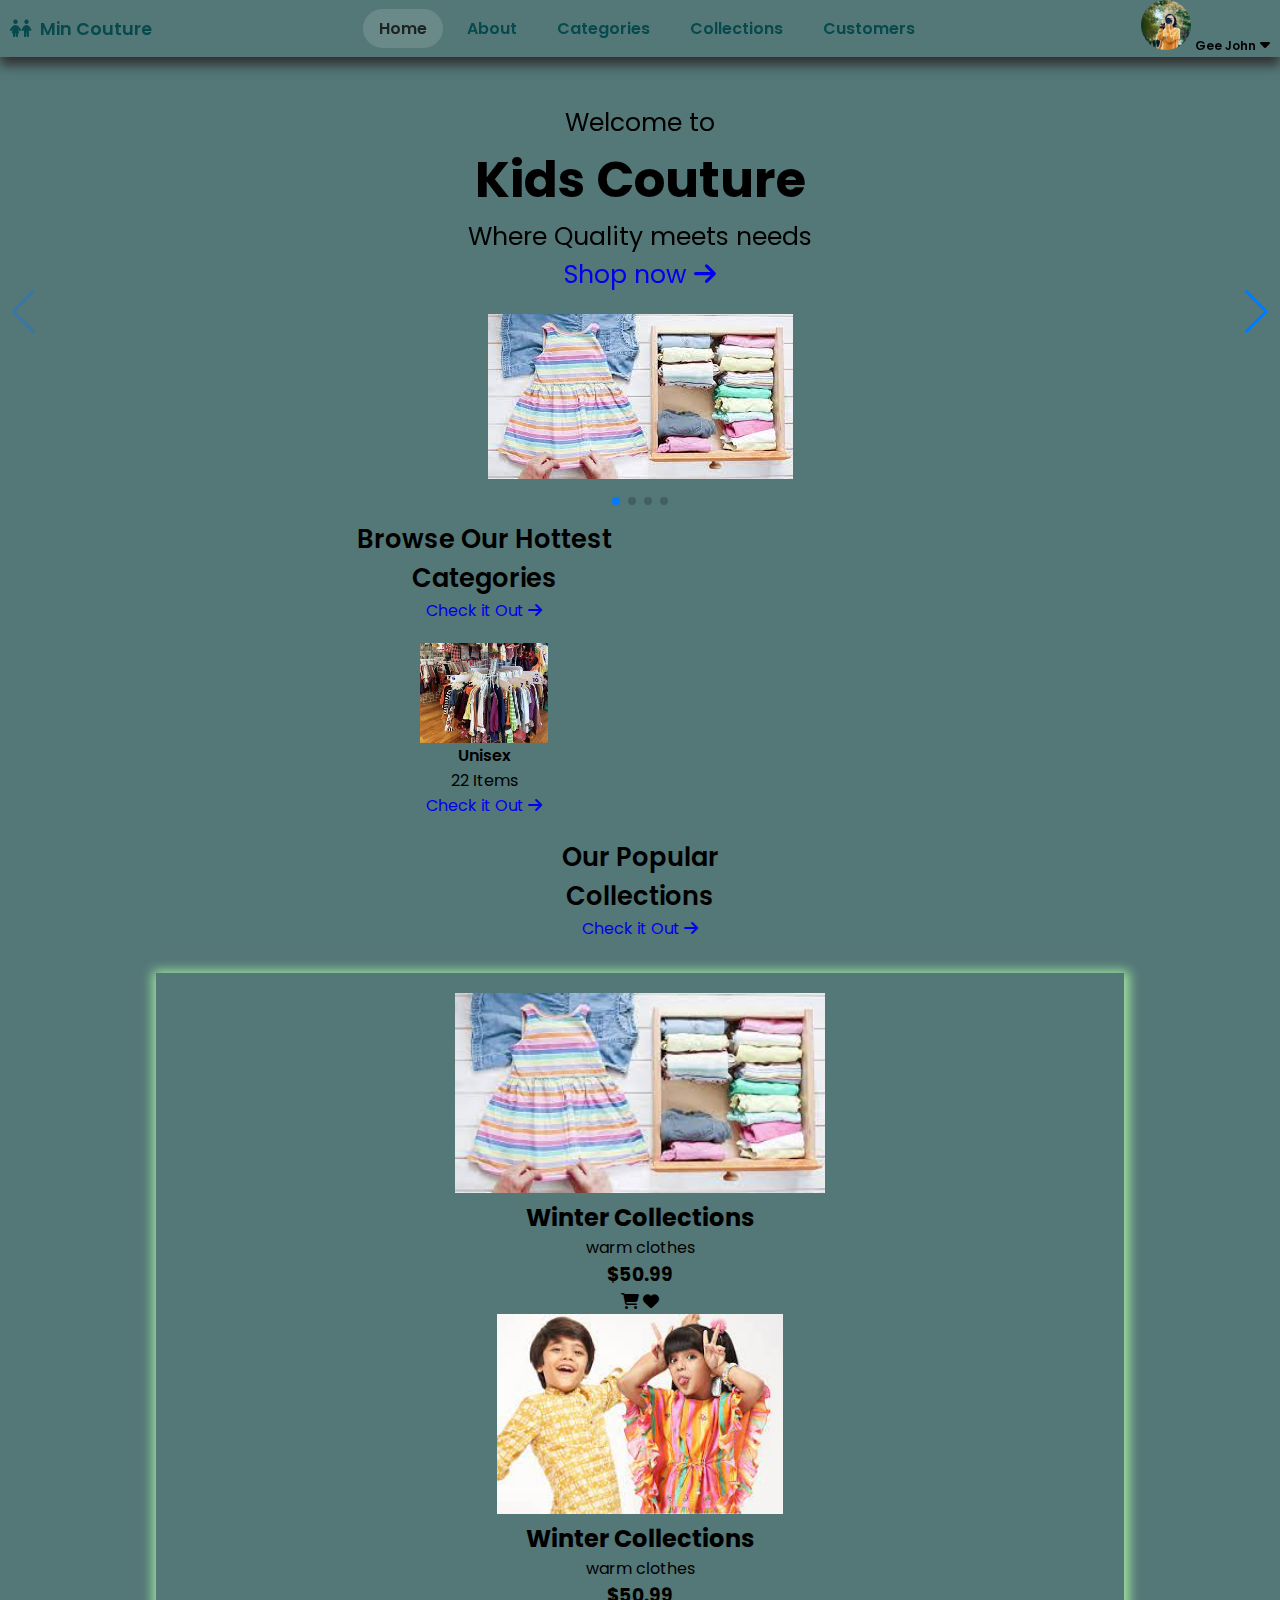
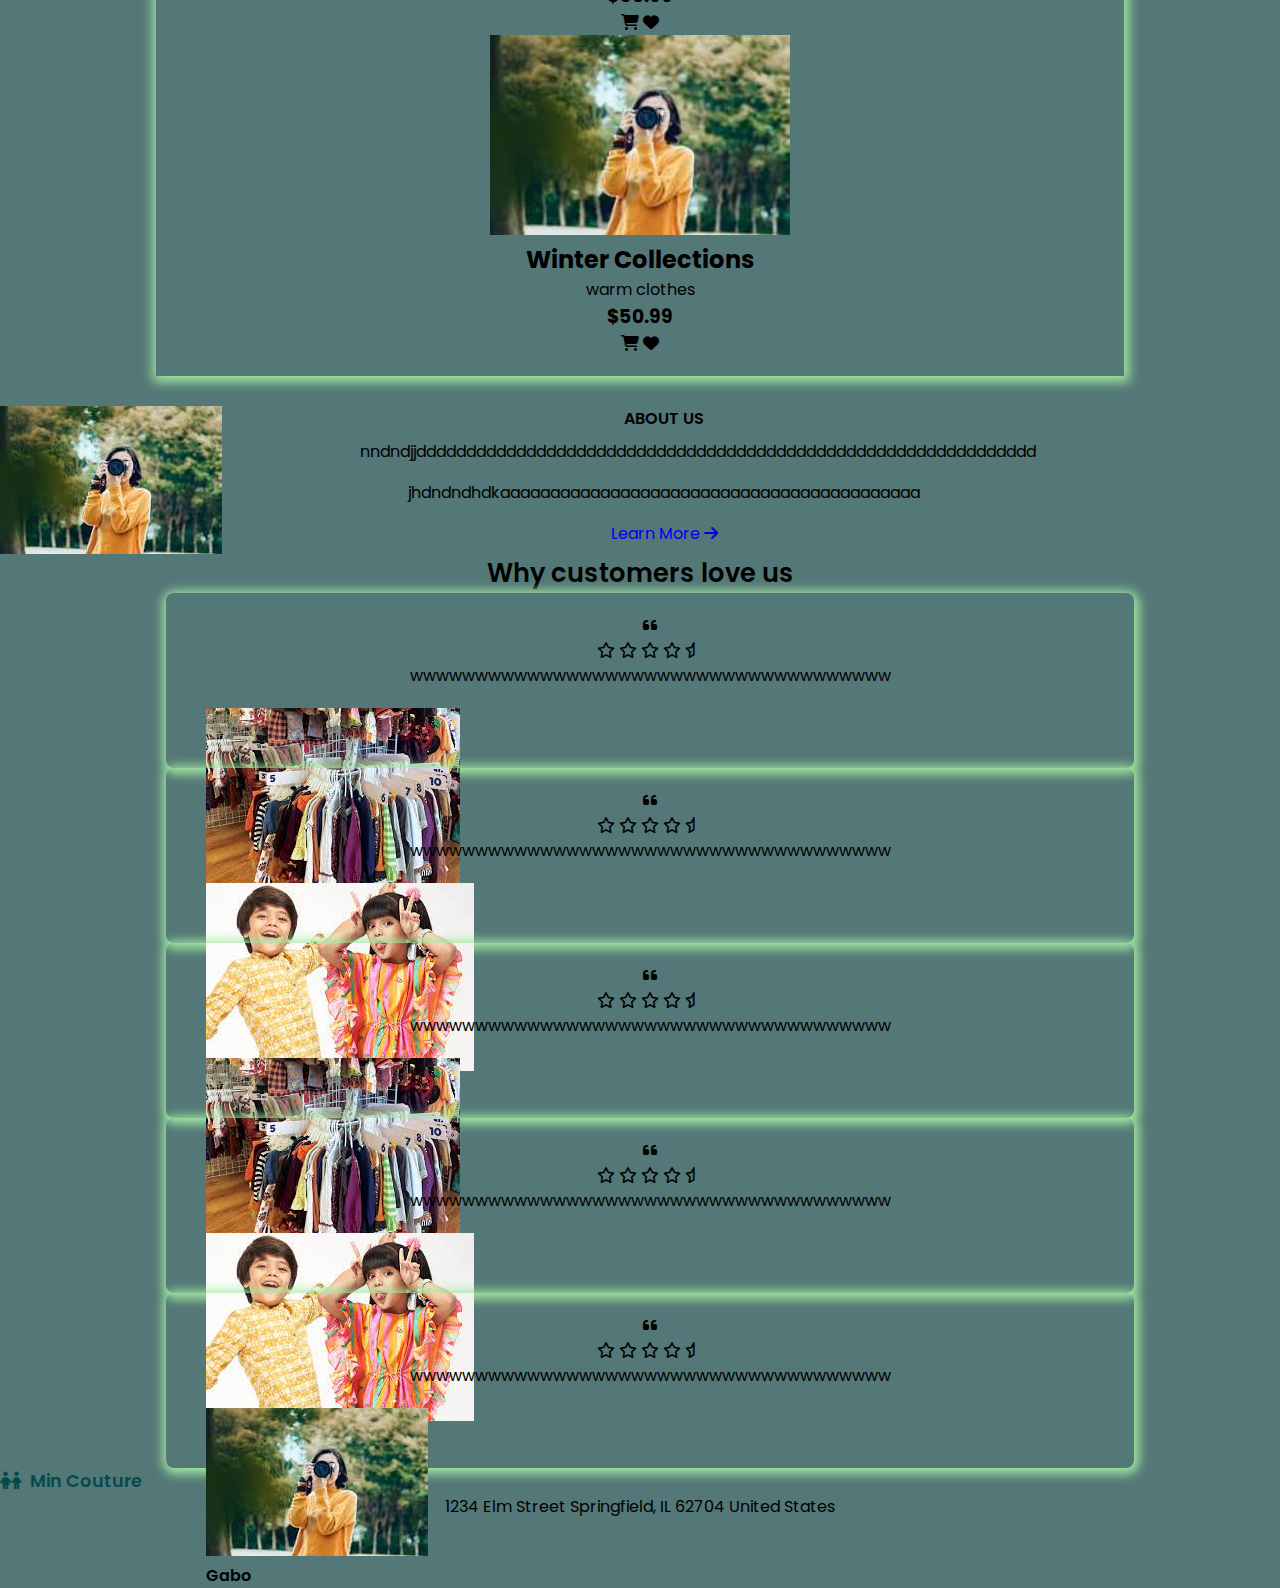
==== index.html @ 8ba25b5c "first commit" ====
<!DOCTYPE html>
<html lang="en">
<head>
    <meta charset="UTF-8">
    <meta name="viewport" content="width=device-width, initial-scale=1.0">
    <title>Responsive Ecommerce Store</title>
    <!-- Link Swiper's CSS -->
    <link rel="stylesheet" href="https://cdn.jsdelivr.net/npm/swiper@11/swiper-bundle.min.css" />
    
    <!-- Google Fonts -->
    <link rel="preconnect" href="https://fonts.googleapis.com">
    <link rel="preconnect" href="https://fonts.gstatic.com" crossorigin>
    <link href="https://fonts.googleapis.com/css2?family=Oswald:wght@200..700&family=Platypi:ital,wght@0,300..800;1,300..800&family=Poppins:ital,wght@0,100;0,200;0,300;0,400;0,500;0,600;0,700;0,800;0,900&family=Roboto+Mono:ital,wght@0,100..700;1,100..700&display=swap" 
    rel="stylesheet">
    
    <!-- Font Awesome -->
    <link rel="stylesheet" href="https://cdnjs.cloudflare.com/ajax/libs/font-awesome/6.5.2/css/all.min.css"/>
    
    <!-- Link to CSS -->
    <link rel="stylesheet" href="style.css">
</head>
<body>
    <header>
        <a href="#" class="logo"><i class="fa-solid fa-children"></i>Min Couture</a>
        <span class="menu-icon"><i class="fa-solid fa-bars"></i></span>
        <ul class="Navbar">
            <li><a href="#home" class="home-active">Home</a></li>
            <li><a href="#about">About</a></li>
            <li><a href="#categories">Categories</a></li>
            <li><a href="#collections">Collections</a></li>
            <li><a href="#customers">Customers</a></li>
        </ul>
        <div id="profile">
            <img src="images/download.jpg" alt="">
            <span>Gee John</span>
            <i class="fa-solid fa-caret-down"></i>
        </div>
    </header>
    <section class="home swiper" id="home">
        <div class="swiper-wrapper">
            <!-- Slide 1 -->
            <div class="swiper-slide">
                <div class="welcome-text">
                    <span>Welcome to</span>
                    <h1>Kids Couture</h1>
                    <p>Where Quality meets needs</p>
                    <a href="#" class="btn">Shop now <i class="fa-solid fa-arrow-right"></i></a>
                </div>
                <img src="images/home2.jpg" alt="">
            </div>
            <!-- Slide 2 -->
            <div class="swiper-slide">
                <div class="welcome-text">
                    <span>Welcome to</span>
                    <h1>Kids Couture</h1>
                    <p>Where Quality meets needs</p>
                    <a href="#" class="btn">Shop now <i class="fa-solid fa-arrow-right"></i></a>
                </div>
                <img src="images/home.jpg" alt="">
            </div>
            <!-- Slide 3 -->
            <div class="swiper-slide">
                <div class="welcome-text">
                    <span>Welcome to</span>
                    <h1>Kids Couture</h1>
                    <p>Where Quality meets needs</p>
                    <a href="#" class="btn">Shop now <i class="fa-solid fa-arrow-right"></i></a>
                </div>
                <img src="images/img1.jpg" alt="">
            </div>
            <!-- Slide 4 -->
            <div class="swiper-slide">
                <div class="welcome-text">
                    <span>Welcome to</span>
                    <h1>Kids Couture</h1>
                    <p>Where Quality meets needs</p>
                    <a href="#" class="btn">Shop now <i class="fa-solid fa-arrow-right"></i></a>
                </div>
                <img src="images/download.jpg" alt="">
            </div>
        </div>
       
        <!-- Swiper Controls -->
        <div class="swiper-button-next"></div>
        <div class="swiper-button-prev"></div>
        <div class="swiper-pagination"></div>
    </section>
    <section id="categories">
        <div class="text">
            <h1>Browse Our Hottest <br><span>Categories</span></h1>
             <a href="#" class="btn">Check it Out <i class="fa-solid fa-arrow-right"></i></a>
        </div>
         <div class="categories-container">
            <div class="box">
                <!--add more imgs & categories-->
                <img src="images/img1.jpg" alt="">
                <h2>Unisex</h2>
                <span>22 Items</span>
                <a href="#" class="btn">Check it Out <i class="fa-solid fa-arrow-right"></i></a>
            </div>
        </div>
    </section>
    <section id="collections">
         <div class="text">
            <h1>Our Popular <br><span>Collections</span></h1>
             <a href="#" class="btn">Check it Out <i class="fa-solid fa-arrow-right"></i></a>
        </div>
        <div class="collections-container">
            <div class="box">
                <!--add more imgs & categories-->
                <img src="images/home2.jpg" alt="">
                <h2>Winter Collections</h2>
                <span>warm clothes</span>
                <h3 class="price">$50.99</h3>
                <i class="fa-solid fa-cart-shopping"></i>
                <i class="fa-solid fa-heart"></i>
                <!--add more imgs & collections-->
                <img src="images/home.jpg" alt="">
                <h2>Winter Collections</h2>
                <span>warm clothes</span>
                <h3 class="price">$50.99</h3>
                <i class="fa-solid fa-cart-shopping"></i>
                <i class="fa-solid fa-heart"></i>
                <img src="images/download.jpg" alt="">
                <h2>Winter Collections</h2>
                <span>warm clothes</span>
                <h3 class="price">$50.99</h3>
                <i class="fa-solid fa-cart-shopping"></i>
                <i class="fa-solid fa-heart"></i>

            </div>
        </div>
    </section>
    <section class="about">
        <img src="images/download.jpg" alt="">
        <div class="about-text">
            <span>About Us</span>
            <p>nndndjjdddddddddddddddddddddddddddddddddddddddddddddddddddddddddddddd</p>
            <p>jhdndndhdkaaaaaaaaaaaaaaaaaaaaaaaaaaaaaaaaaaaaaaaaaa</p>
            <a href="#" class="btn">Learn More <i class="fa-solid fa-arrow-right"></i></a>
        </div>
    </section>
    <section class="customer" id="customer">
      <h2>Why customers love us</h2>
      <div class="customer-container">
        <div class="box">
            <i class="fa-solid fa-quote-left"></i>
            <div class="stars">
             <i class="fa-regular fa-star"></i>
             <i class="fa-regular fa-star"></i>
             <i class="fa-regular fa-star"></i>
             <i class="fa-regular fa-star"></i>
             <i class="fa-regular fa-star-half"></i>
            </div>
            <p>wwwwwwwwwwwwwwwwwwwwwwwwwwwwwwwwwwwww</p>
            <div class="reviews">
                <img src="images/img1.jpg" alt="">
                <h3>Gabo</h3>
            </div>
        </div>
        <div class="box">
            <i class="fa-solid fa-quote-left"></i>
            <div class="stars">
             <i class="fa-regular fa-star"></i>
             <i class="fa-regular fa-star"></i>
             <i class="fa-regular fa-star"></i>
             <i class="fa-regular fa-star"></i>
             <i class="fa-regular fa-star-half"></i>
            </div>
            <p>wwwwwwwwwwwwwwwwwwwwwwwwwwwwwwwwwwwww</p>
            <div class="reviews">
                <img src="images/home.jpg" alt="">
                <h3>Gabo</h3>
            </div>
        </div>
        <div class="box">
            <i class="fa-solid fa-quote-left"></i>
            <div class="stars">
             <i class="fa-regular fa-star"></i>
             <i class="fa-regular fa-star"></i>
             <i class="fa-regular fa-star"></i>
             <i class="fa-regular fa-star"></i>
             <i class="fa-regular fa-star-half"></i>
            </div>
            <p>wwwwwwwwwwwwwwwwwwwwwwwwwwwwwwwwwwwww</p>
            <div class="reviews">
                <img src="images/img1.jpg" alt="">
                <h3>Gabo</h3>
            </div>
        </div>
        <div class="box">
            <i class="fa-solid fa-quote-left"></i>
            <div class="stars">
             <i class="fa-regular fa-star"></i>
             <i class="fa-regular fa-star"></i>
             <i class="fa-regular fa-star"></i>
             <i class="fa-regular fa-star"></i>
             <i class="fa-regular fa-star-half"></i>
            </div>
            <p>wwwwwwwwwwwwwwwwwwwwwwwwwwwwwwwwwwwww</p>
            <div class="reviews">
                <img src="images/home.jpg" alt="">
                <h3>Gabo</h3>
            </div>
        </div>
        <div class="box">
            <i class="fa-solid fa-quote-left"></i>
            <div class="stars">
             <i class="fa-regular fa-star"></i>
             <i class="fa-regular fa-star"></i>
             <i class="fa-regular fa-star"></i>
             <i class="fa-regular fa-star"></i>
             <i class="fa-regular fa-star-half"></i>
            </div>
            <p>wwwwwwwwwwwwwwwwwwwwwwwwwwwwwwwwwwwww</p>
            <div class="reviews">
                <img src="images/download.jpg" alt="">
                <h3>Gabo</h3>
            </div>
        </div>
      </div>  
    </section>
    <section class="footer" id="footer">
        <div class="footer-box">
            <a href="#" class="logo"><i class="fa-solid fa-children"></i>Min Couture</a>
             <p>1234 Elm Street Springfield, IL 62704 United States</p>
        </div>
    </section>
    <!-- Swiper JS -->
    <script src="https://cdn.jsdelivr.net/npm/swiper@11/swiper-bundle.min.js"></script>
    <!-- Custom JS -->
    <script src="script.js"></script>
</body>
</html>
---- style.css ----
*{
    font-family: "Poppins", sans-serif;
    box-sizing: border-box;
    list-style: none;
    scroll-padding-top: 2rem;
    scroll-behavior: smooth;
    margin: 0;
    padding: 0;
    text-decoration: none;
}

body{
    color: black;
    background-color: rgb(84, 119, 119);
}
header{
    position: fixed;
    display: flex;
    justify-content: space-between;
    align-items: center;
    width: 100%;
    top: 0;
    right: 0;
    z-index: 1000;
    padding: 0px 10px;
    box-shadow: 0 8px 11px rgb(49, 48, 48);
    cursor: pointer;
    transition: 0.5s;
}
.logo{
    display: flex;
    align-items: center;
    font-weight: 600;
    column-gap: 0.5rem;
    color: rgb(6, 74, 77);
    font-size: 1.1rem;
}
.menu-icon{
    z-index: 1000;
    cursor: pointer;
    font-size: 24px;
    display: none;
}
.Navbar{
    display: flex ;
    column-gap: 0.5rem;
    font-weight: 600;
}
.Navbar a{
    padding: 0.5rem 1rem;
    color: rgb(6, 74, 77);  
}
.Navbar a:hover,
.Navbar .home-active{
    background: rgb(106, 138, 138);
    color: rgb(29, 36, 33);
    border-radius: 5rem;
    transition: 0.5s;
}
#profile img {
    object-position: center;
    object-fit: cover;
    width: 50px;
    height: 50px;
    border-radius: 50%;
}
#profile span{
    font-size: 12px;
    font-weight: 600;
}

section{
    position: relative;
    top: 6.5rem;
    text-align: center;
}

.container{
    position: relative;
    width: 100%;
    min-height: 640px;
    display: flex;
    align-items: center;
    justify-content: center;
    overflow: hidden;
}
.container img {
    position: absolute;
    width: 100%;
    height: auto;
    top: 0;
    left: 0;
}
.welcome-text{
    position: relative;
    font-size: 25px;
    padding-bottom: 20px;
}
.text h1{
    font-size: 1.6rem;
    font-weight: 600;
}
#categories{
    max-width: 968px;  
}
.categories-container .box{
    position: relative;
    display: flex;
    align-items: center;
    flex-direction: column;
    padding: 20px;
    border-radius: 0.5rem;
}
/*increase imgs*/
.categories-container .box img{
    width: 100%;
    object-position: center;
    object-fit: contain;
    height: 100px;
}
.categories-container .box h2 {
    font-weight: 600;
    font-size: 1rem;
}
#collections{
    max-width: 968px;
    margin-left: auto;
    margin-right: auto;
}
.collections-container{
    display: grid;
    grid-template-columns: repeat(auto-fit, minmax(188px, auto));
    gap: 1.5rem;
    margin-top: 2rem;
}
.collections-container .box{
    box-shadow: 1px 2px 11px 4px rgb(161, 233, 161);
    padding: 20px;
}
.collections-container .box img{
    width: 100%;
    height: 200px;
    object-position: center;
    object-fit: contain;
}
/*css patch maker*/
.about{
    margin-top: 30px;
    max-width: 968px;
    margin-left: 0;
    display: grid;
    grid-template-columns: repeat(auto-fit, minmax(21rem, auto));
    gap: 1.5rem;
    margin-right: 0;
}
.about-text span{
    text-transform: uppercase;
    font-weight: 600;
}
.about-text p{
    margin: 0.5rem 0 1rem;
}
.customer{
    max-width: 968px;
    margin-left: auto;
    margin-right: auto;
}
.customers-container{
    display: grid;
    grid-template-columns: repeat(auto-fit, minmax(280px, auto));
    gap: 1.5rem;
    margin-top: 2rem;
}
.customer h2{
    text-align: center;
    font-size: 1.6rem;
    font-weight: 600;
}
.customer-container .box{
    box-shadow: 1px 2px 11px 4px rgb(161, 233, 161);
    padding: 20px;
    border-radius: 0.5rem;
    border-bottom: 7px rgb(81, 121, 81);
}
.customer-container .box{
    transform: translate(10px);
    transition: 0.2s all linear;
}
.reviews{
    width: 60px;
    height: 60px;
    border-radius: 50%;
    object-fit: cover;
    object-position: center;
    padding: 20px;
}
.reviews h3{
    font-size: 1rem;
    font-weight: 600;
}
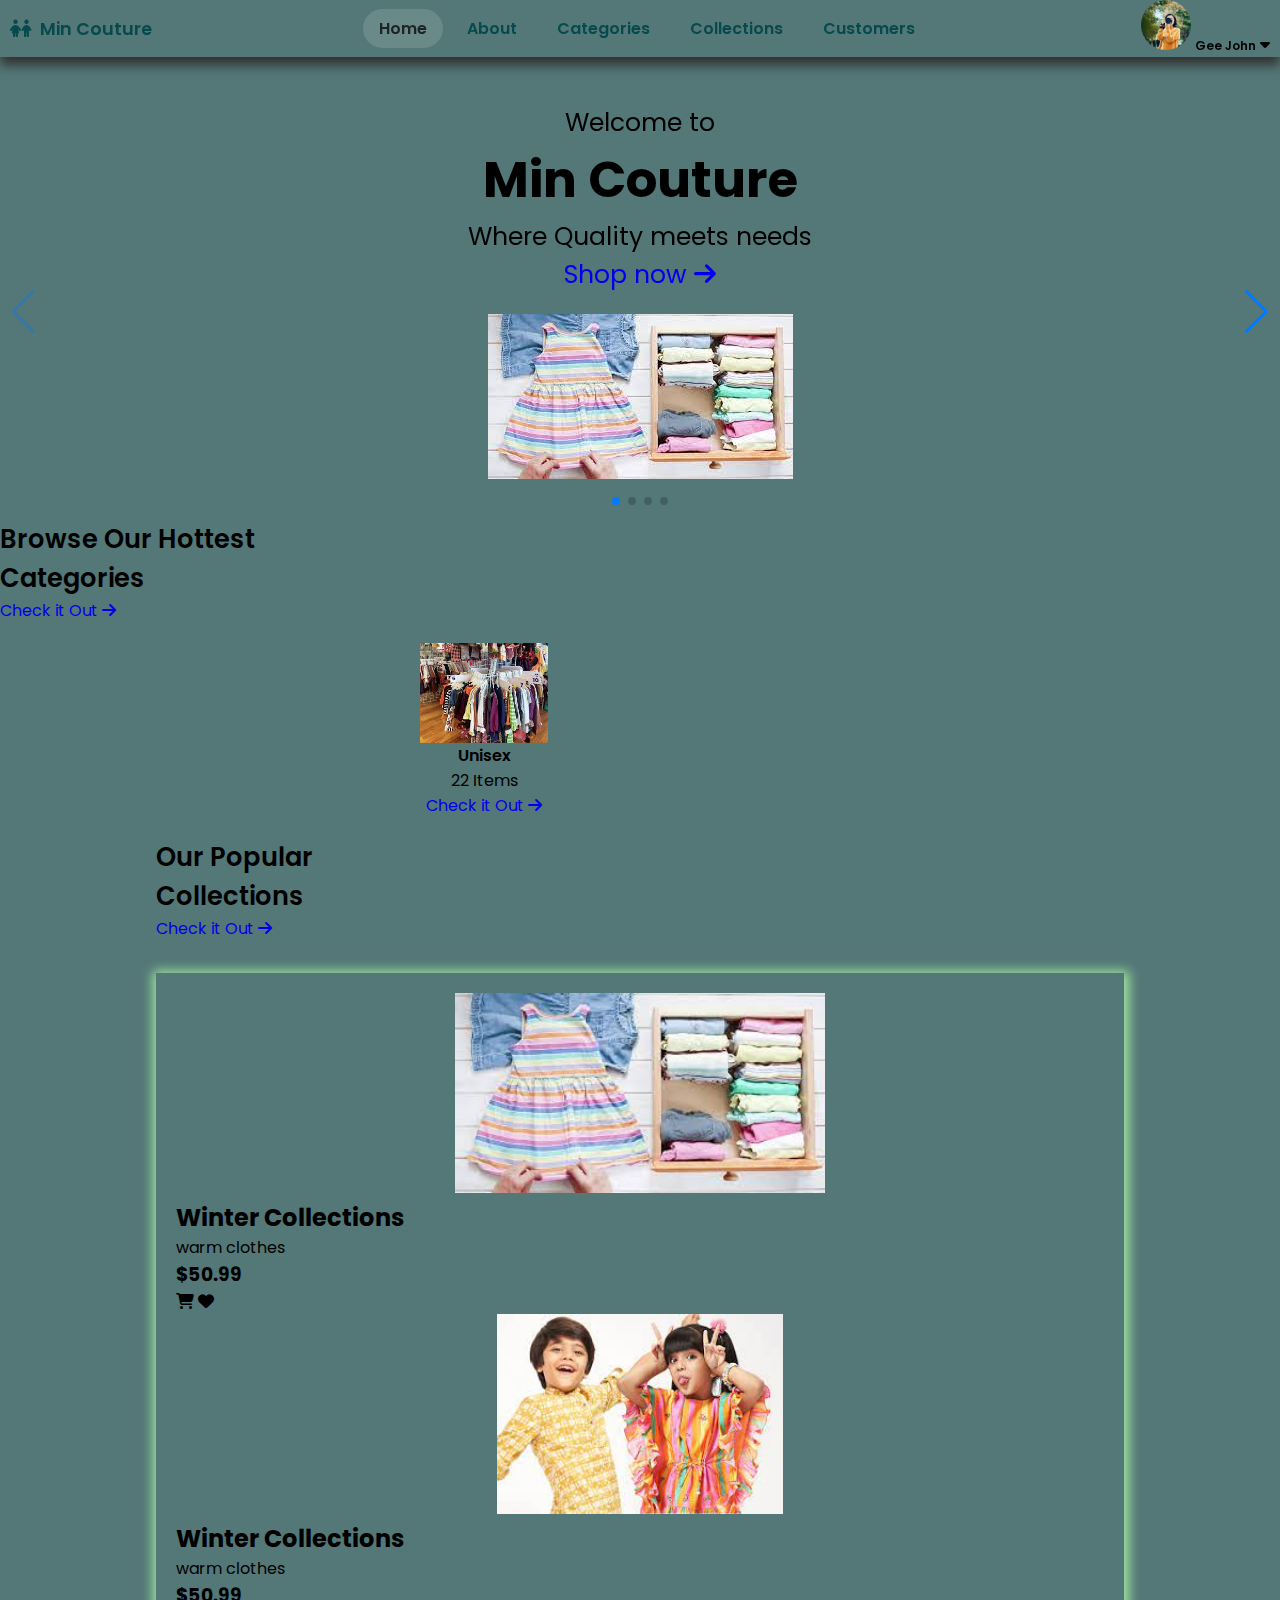
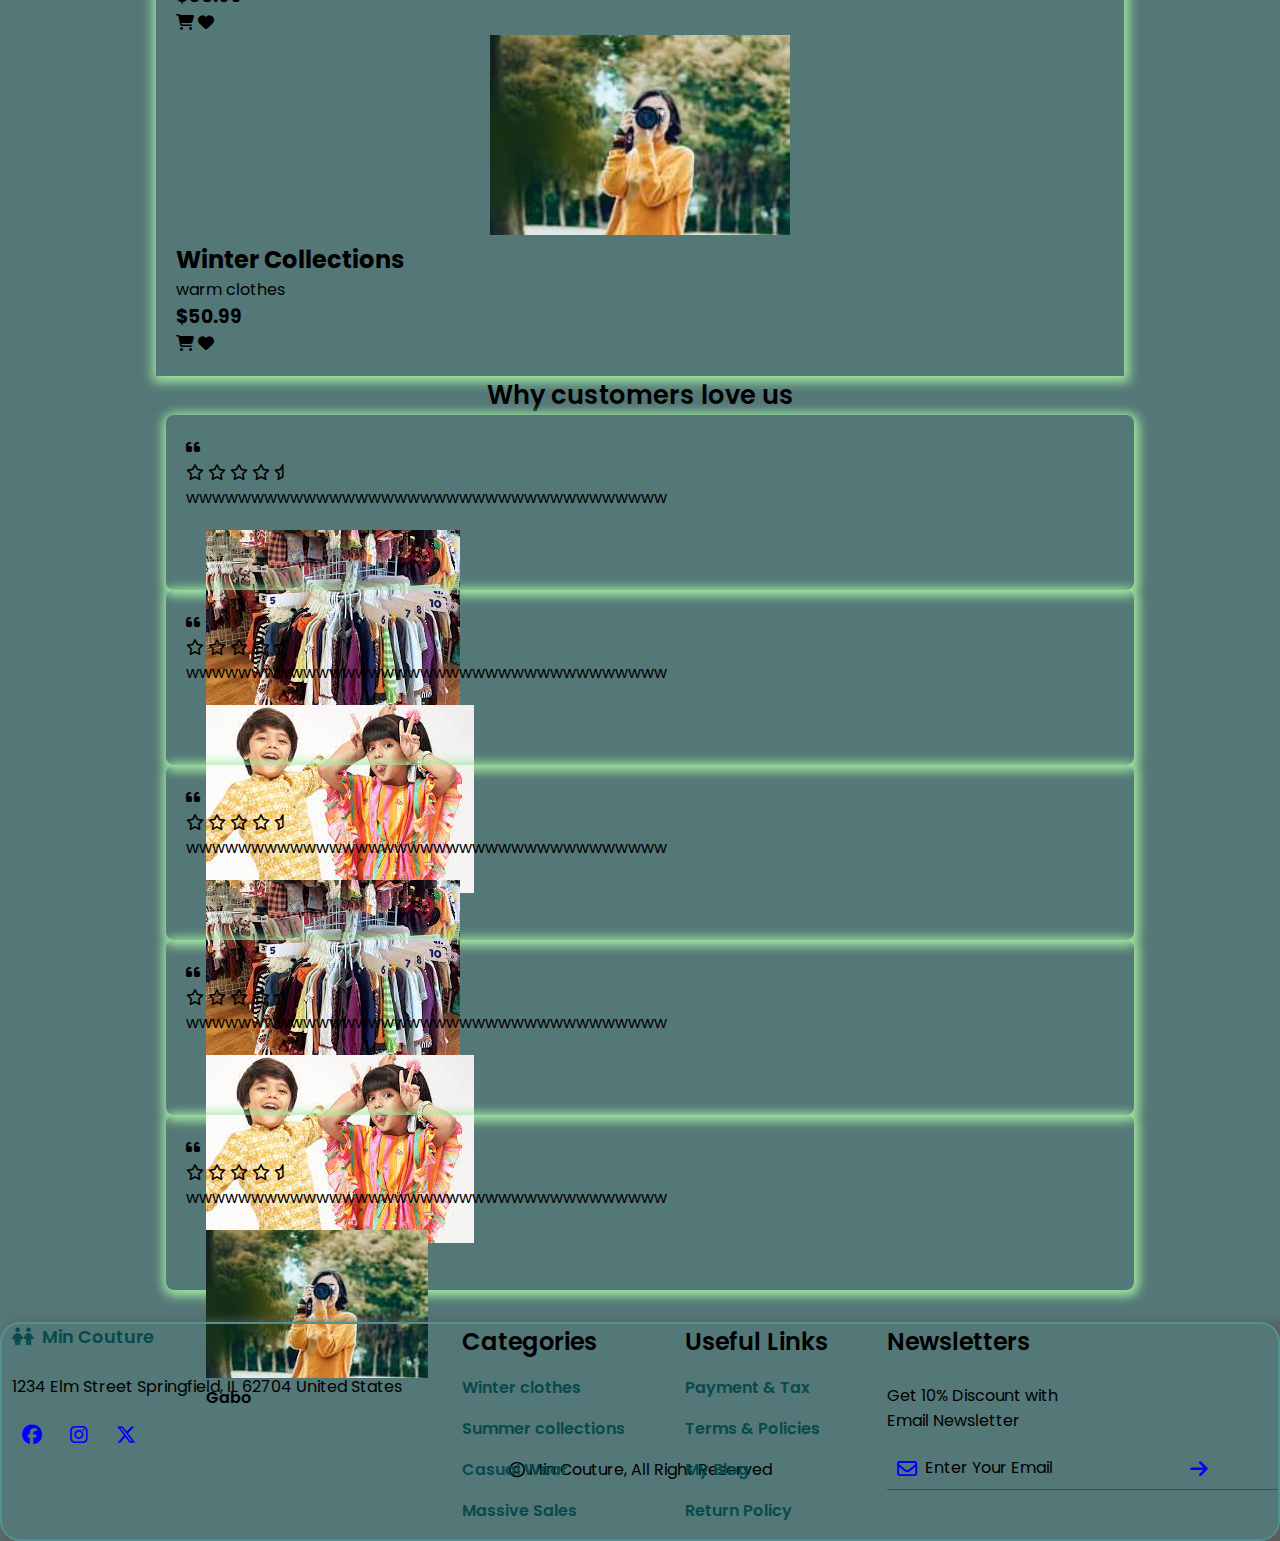
==== commit c3ef3146: "added about html" ====
--- a/index.html
+++ b/index.html
@@ -42,7 +42,7 @@
             <div class="swiper-slide">
                 <div class="welcome-text">
                     <span>Welcome to</span>
-                    <h1>Kids Couture</h1>
+                    <h1>Min Couture</h1>
                     <p>Where Quality meets needs</p>
                     <a href="#" class="btn">Shop now <i class="fa-solid fa-arrow-right"></i></a>
                 </div>
@@ -52,7 +52,7 @@
             <div class="swiper-slide">
                 <div class="welcome-text">
                     <span>Welcome to</span>
-                    <h1>Kids Couture</h1>
+                    <h1>Min Couture</h1>
                     <p>Where Quality meets needs</p>
                     <a href="#" class="btn">Shop now <i class="fa-solid fa-arrow-right"></i></a>
                 </div>
@@ -62,7 +62,7 @@
             <div class="swiper-slide">
                 <div class="welcome-text">
                     <span>Welcome to</span>
-                    <h1>Kids Couture</h1>
+                    <h1>Min Couture</h1>
                     <p>Where Quality meets needs</p>
                     <a href="#" class="btn">Shop now <i class="fa-solid fa-arrow-right"></i></a>
                 </div>
@@ -72,7 +72,7 @@
             <div class="swiper-slide">
                 <div class="welcome-text">
                     <span>Welcome to</span>
-                    <h1>Kids Couture</h1>
+                    <h1>Min Couture</h1>
                     <p>Where Quality meets needs</p>
                     <a href="#" class="btn">Shop now <i class="fa-solid fa-arrow-right"></i></a>
                 </div>
@@ -131,15 +131,7 @@
             </div>
         </div>
     </section>
-    <section class="about">
-        <img src="images/download.jpg" alt="">
-        <div class="about-text">
-            <span>About Us</span>
-            <p>nndndjjdddddddddddddddddddddddddddddddddddddddddddddddddddddddddddddd</p>
-            <p>jhdndndhdkaaaaaaaaaaaaaaaaaaaaaaaaaaaaaaaaaaaaaaaaaa</p>
-            <a href="#" class="btn">Learn More <i class="fa-solid fa-arrow-right"></i></a>
-        </div>
-    </section>
+    
     <section class="customer" id="customer">
       <h2>Why customers love us</h2>
       <div class="customer-container">
@@ -224,8 +216,42 @@
         <div class="footer-box">
             <a href="#" class="logo"><i class="fa-solid fa-children"></i>Min Couture</a>
              <p>1234 Elm Street Springfield, IL 62704 United States</p>
-        </div>
-    </section>
+             <div class="socials">
+                 <a href="#"><i class="fa-brands fa-facebook"></i></a>
+                  <a href="#"><i class="fa-brands fa-instagram"></i></a>
+                   <a href="#"><i class="fa-brands fa-x-twitter"></i></a>
+    
+             </div>
+       </div>
+       <div class="footer-box">
+        <h2>Categories</h2>
+        <a href="#">Winter clothes</a>
+        <a href="#">Summer collections</a>
+        <a href="#">Casual Wear</a>
+        <a href="#">Massive Sales</a>
+       </div>
+       <div class="footer-box">
+        <h2>Useful Links</h2>
+        <a href="#">Payment & Tax</a>
+        <a href="#">Terms & Policies</a>
+        <a href="#">My Blog</a>
+        <a href="#">Return Policy</a>
+       </div>
+       <div class="footer-box">
+        <h2>Newsletters</h2>
+        <p>Get 10% Discount with <br>Email Newsletter</p>
+        <form action="">
+            <i class="fa-regular fa-envelope"></i>
+            <input type="email" name="" id="" placeholder="Enter Your Email">
+            <i class="fa-solid fa-arrow-right"></i>
+        </form>
+       </div>
+    </section>
+    
+    </div>
+    <div class="copyright">
+        <p><i class="fa-regular fa-copyright"></i>
+        Min Couture, All Right Reserved </p>
     <!-- Swiper JS -->
     <script src="https://cdn.jsdelivr.net/npm/swiper@11/swiper-bundle.min.js"></script>
     <!-- Custom JS -->
--- a/style.css
+++ b/style.css
@@ -68,11 +68,13 @@
     font-size: 12px;
     font-weight: 600;
 }
-
+::-webkit-scrollbar{
+    width: 0.5rem;
+}
 section{
     position: relative;
     top: 6.5rem;
-    text-align: center;
+    /*text-align: center;*/
 }
 
 .container{
@@ -99,6 +101,9 @@
 .text h1{
     font-size: 1.6rem;
     font-weight: 600;
+}
+.swiper-slide{
+    text-align: center;
 }
 #categories{
     max-width: 968px;  
@@ -145,7 +150,7 @@
 }
 /*css patch maker*/
 .about{
-    margin-top: 30px;
+    
     max-width: 968px;
     margin-left: 0;
     display: grid;
@@ -153,9 +158,24 @@
     gap: 1.5rem;
     margin-right: 0;
 }
+.about-container{
+   margin-left: 20rem;
+
+}
+.about-container img{
+    position: relative;
+    right: 20rem;
+    padding-left: 30px;
+    width: 130%;
+    height: 40rem;
+}
+.about h1{
+    text-transform: uppercase;
+    font-size: 2rem;
+}
 .about-text span{
-    text-transform: uppercase;
-    font-weight: 600;
+    font-weight: 600;
+    font-size: 20px;
 }
 .about-text p{
     margin: 0.5rem 0 1rem;
@@ -197,4 +217,78 @@
 .reviews h3{
     font-size: 1rem;
     font-weight: 600;
+}
+.footer{
+    display: grid;
+    grid-template-columns: repeat(auto-fit, minmax(100px, auto));
+    margin-left: auto;
+    margin-right: auto;
+    margin-top: 2rem;
+    border: 2px solid rgb(86, 143, 143);
+    border-radius: 20px;
+    padding-left: 10px;
+    box-shadow: 11px 11px 11px 11px rgb(94, 92, 92);
+}
+.footer-box{
+    display: flex;
+    flex-direction: column;
+}
+.footer-box p{
+    margin: 0.5rem 0 1rem;
+    font-size: 1rem;
+}
+.socials{
+    display: flex;
+    align-items: center;
+    column-gap: 0.5rem;
+}
+.socials i{
+    padding: 10px;
+    color: blue;
+    border-radius: 5rem;
+    font-size: 20px;
+}
+.socials i:hover {
+    background: rgb(106, 138, 138);
+    color: #302e2e;
+    transition: 0.2s all linear;
+}
+.footer-box h2{
+    margin-bottom: 1rem;
+    font-weight: 600;
+    font-size: 1,1rem;
+}
+.footer-box a{
+    color: rgb(6, 74, 77);
+    font-weight: 600;
+    margin-bottom: 1rem;
+}
+
+.footer-box a:hover{
+    color: blue;
+}
+.footer-box form{
+    border-bottom: 1px solid green;
+    display: flex;
+    align-items: center;
+    padding: 10px;
+    column-gap: 0.5rem;
+}
+.footer-box form input{
+    background: transparent;
+    border: none;
+    outline: none;
+}
+.footer-box form input::placeholder{
+    color: #000;
+    font-size: 16px;
+}
+.footer-box form i{
+    font-size: 20px;
+    color: blue;
+    cursor: pointer;
+}
+.copyright{
+    text-align: center;
+    padding: 20px;
 }